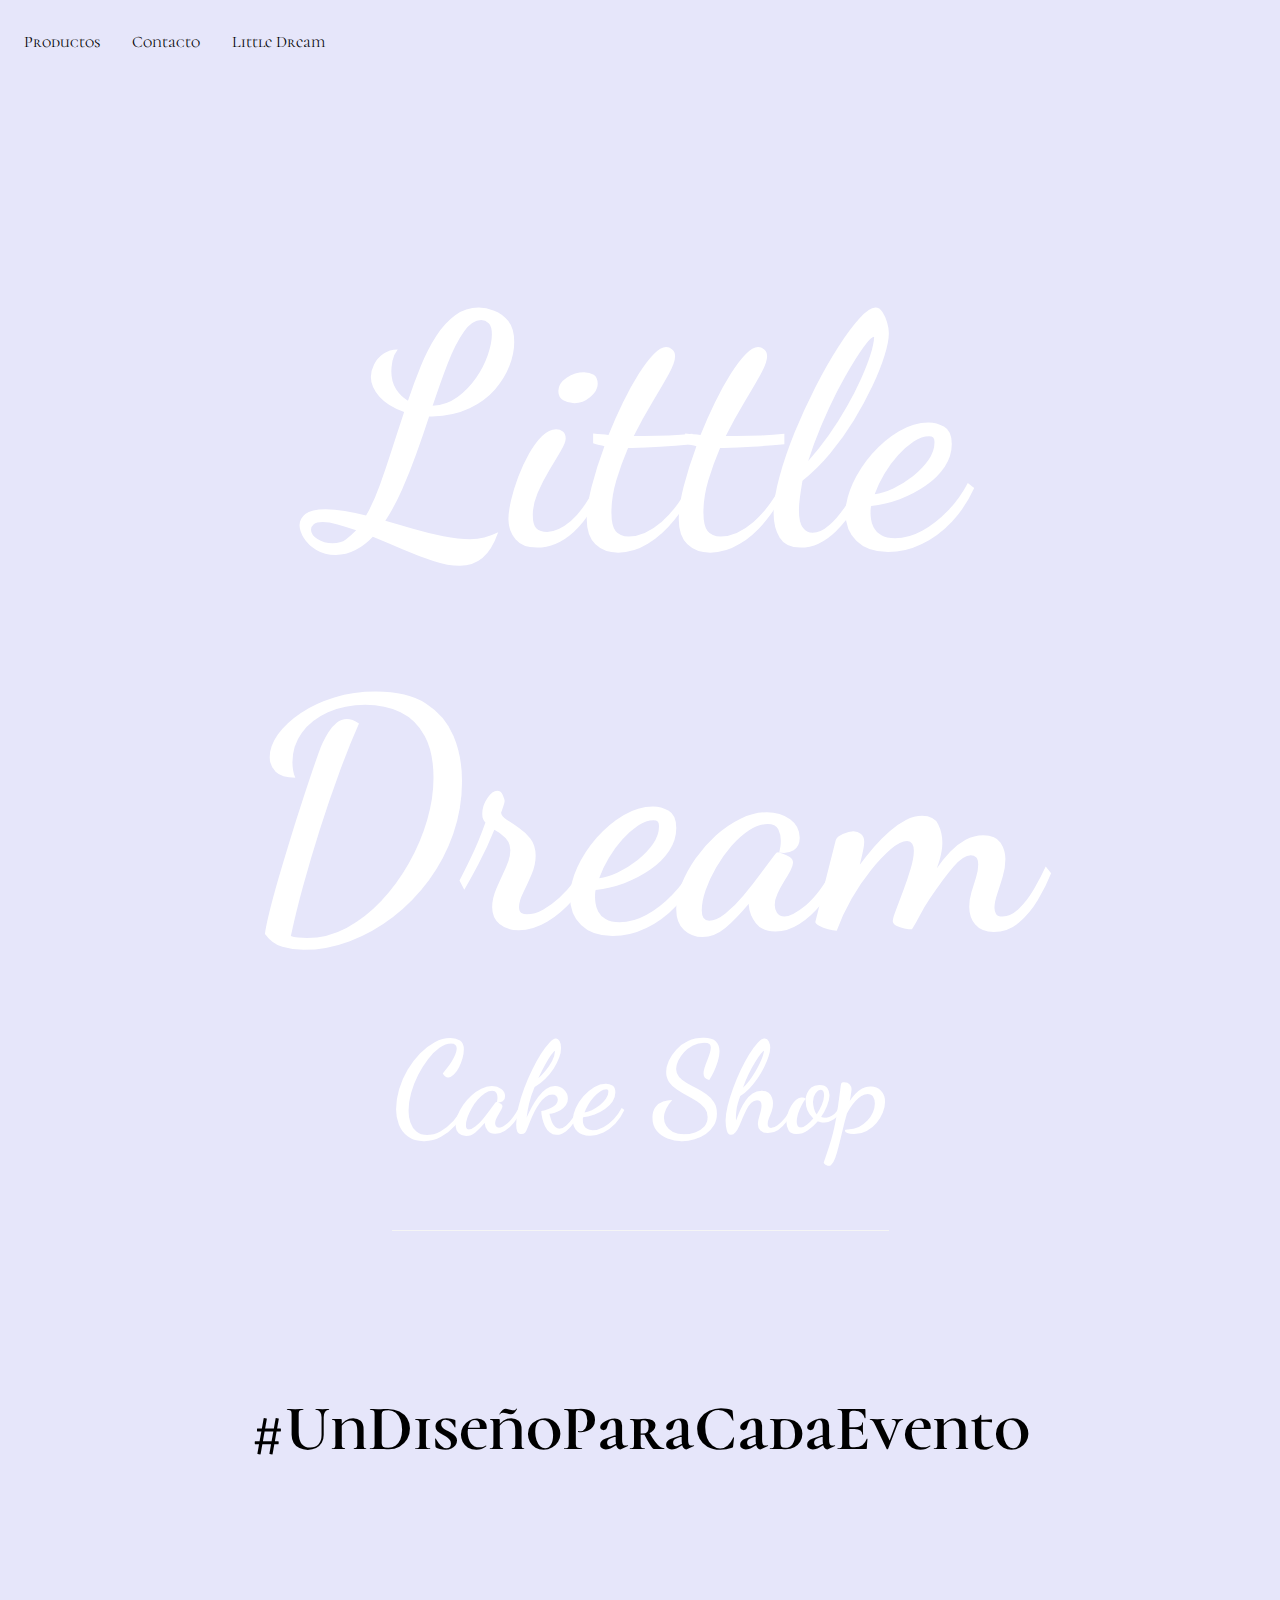
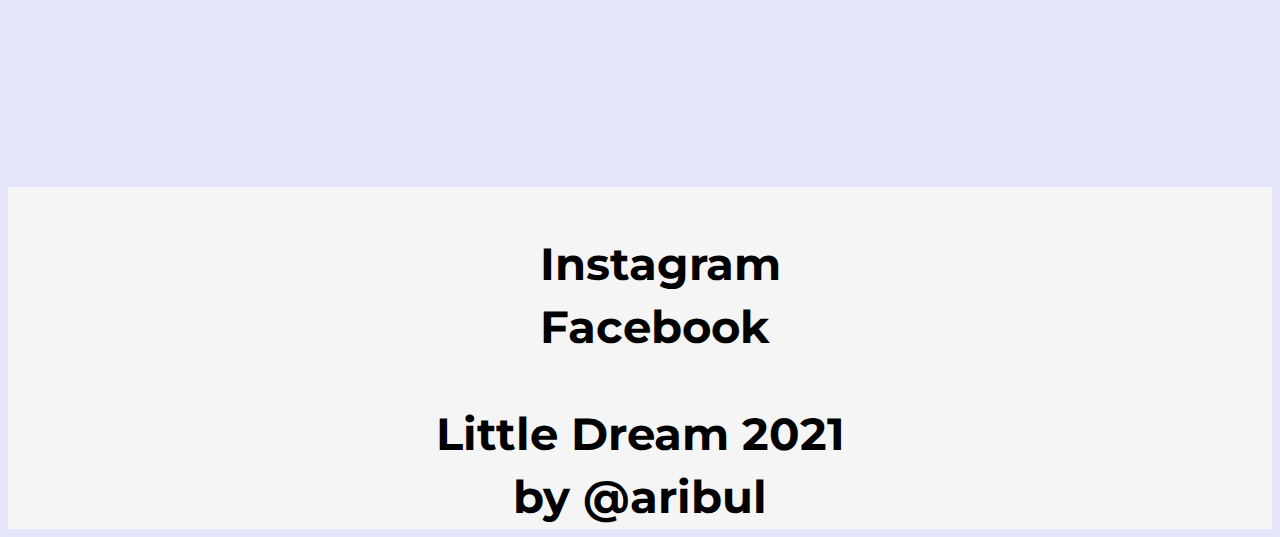
==== index.html @ 59920006 "index" ====
<!DOCTYPE html>
<html lang="en">
<head>
    <meta charset="UTF-8">
    <meta http-equiv="X-UA-Compatible" content="IE=edge">
    <meta name="viewport" content="width=device-width, initial-scale=1.0">
    <link rel="stylesheet" href="style.css">
    <link rel="preconnect" href="https://fonts.gstatic.com">
    <link href="https://fonts.googleapis.com/css2?family=Dancing+Script:wght@500&display=swap" rel="stylesheet">
    <link rel="preconnect" href="https://fonts.gstatic.com">
    <link href="https://fonts.googleapis.com/css2?family=Cormorant+Unicase&family=Dancing+Script:wght@500&display=swap" rel="stylesheet">
    <link rel="preconnect" href="https://fonts.gstatic.com">
    <link href="https://fonts.googleapis.com/css2?family=Cormorant+Unicase&family=Dancing+Script:wght@500&family=Montserrat:ital,wght@1,100&display=swap" rel="stylesheet">
    <title>Little Dream</title>
</head>
<body>
    <div>

        <header>
            <ol class="main_menu">
                <li class="main_menu-item">Productos</li>
                <li class="main_menu-item">Contacto</li>
                <li class="main_menu-item">Little Dream</li>
            </ol>
        </header>

        <section class="main">

                <h1>Little Dream</h1>
                <h2 class="subtitulo">Cake Shop</h2>
                <h2 class="hashtag">#UnDiseñoParaCadaEvento</h2>
            

        </section>

        <footer class="main-background">
            <ol>
                <li>Instagram</li>
                <li>Facebook</li>
            </ol>
            <p>Little Dream 2021</p>
            <p>by @aribul</p>
        </footer>
    </div> 
</body>
</html>
---- style.css ----
body{
     background-color: lavender;
 }

 header{
     margin: 0px;
     padding: 0px;
 }

 .main_menu{
    display: flex;
    flex-direction: row;
    flex-wrap: nowrap;
    flex-grow: initial;
    padding: 0;
}

.main_menu-item{
    text-align: center;
    list-style: none;
    padding: 1em;
    font-family: 'Cormorant Unicase', serif;
}

 section{
    font-size: 5vw;
    display: flex;
    flex-direction: column;
    flex-wrap: nowrap;
    align-items: center;
 }

 h1{
    font-family: 'Dancing Script', cursive;
    color: white;
    font-size: 5em;
    text-align: center;
    margin-bottom: 0px;
    margin-top: 0.5em;
 }

 .subtitulo{
    font-family: 'Dancing Script', cursive;
    color: white;
    font-size: 2em;
    text-align: center;
    border-bottom: solid whitesmoke 1px;
    padding-bottom: 0.5em;
    margin-top: 0px;
 }

 .hashtag{
    font-family: 'Cormorant Unicase', serif;
    font-size: 1em;
    text-align: center;
    margin-bottom: 5em;
 }



 footer{
     background-color: whitesmoke;
    
     display: flex;
     flex-direction: column;
     align-items:center;
     font-size: 3.5vw;
     font-family: 'Montserrat', sans-serif;
     font-weight: bolder;

 }

 footer p{
  padding: 0.1em;
  margin: 0;
  text-align: center;   
 }


 footer ol li{
     list-style: none;
     padding: 0.1em;
 }
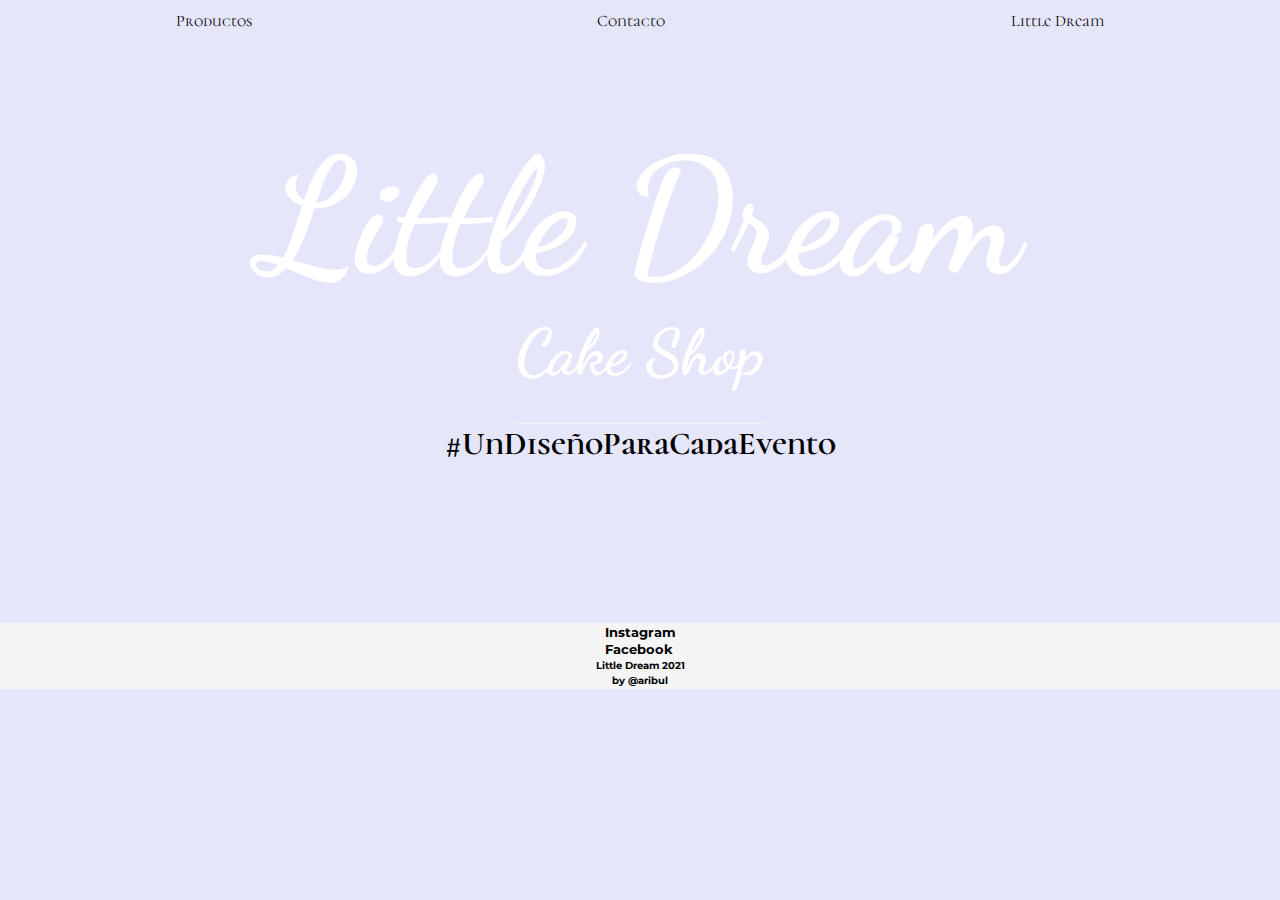
==== commit c7da1615: "entrega codo a codo" ====
--- a/index.html
+++ b/index.html
@@ -18,25 +18,26 @@
 
         <header>
             <ol class="main_menu">
-                <li class="main_menu-item">Productos</li>
-                <li class="main_menu-item">Contacto</li>
-                <li class="main_menu-item">Little Dream</li>
+                <li class="main_menu-item"> <a class="link_menu" href="galeria.html">Productos</a> </li>
+                <li class="main_menu-item"><a class="link_menu" href="contacto.html">Contacto</a> </li>
+                <li class="main_menu-item"><a class="link_menu" href="about-us.html"> Little Dream</a></li>
+            </ol>
             </ol>
         </header>
 
         <section class="main">
 
-                <h1>Little Dream</h1>
-                <h2 class="subtitulo">Cake Shop</h2>
-                <h2 class="hashtag">#UnDiseñoParaCadaEvento</h2>
+                <h1 class="main-titulo">Little Dream</h1>
+                <h2 class="main-subtitulo">Cake Shop</h2>
+                <h3 class="main-hashtag">#UnDiseñoParaCadaEvento</h3>
             
 
         </section>
 
         <footer class="main-background">
             <ol>
-                <li>Instagram</li>
-                <li>Facebook</li>
+                <li> <a class="link_menu" href="#"> Instagram</a></li>
+                <li> <a class="link_menu" href="#">Facebook</a></li>
             </ol>
             <p>Little Dream 2021</p>
             <p>by @aribul</p>
--- a/style.css
+++ b/style.css
@@ -1,5 +1,11 @@
+*{
+    margin: 0;
+    padding:0;
+}
+
+
 body{
-     background-color: lavender;
+     background-color: #E6E6FA;
  }
 
  header{
@@ -12,14 +18,25 @@
     flex-direction: row;
     flex-wrap: nowrap;
     flex-grow: initial;
-    padding: 0;
+    justify-content: space-around;
+    padding: 0.2em;
 }
 
 .main_menu-item{
     text-align: center;
     list-style: none;
-    padding: 1em;
+    padding: 0.5em;
     font-family: 'Cormorant Unicase', serif;
+}
+.main_menu :hover{
+    background-color:  #b4b4c7;
+    color: whitesmoke;
+}
+
+.menu-item__select{
+    font-weight: bolder;
+    background-color: #b4b4c7;
+    color: whitesmoke;
 }
 
  section{
@@ -30,7 +47,7 @@
     align-items: center;
  }
 
- h1{
+ .main-titulo{
     font-family: 'Dancing Script', cursive;
     color: white;
     font-size: 5em;
@@ -39,7 +56,7 @@
     margin-top: 0.5em;
  }
 
- .subtitulo{
+ .main-subtitulo{
     font-family: 'Dancing Script', cursive;
     color: white;
     font-size: 2em;
@@ -49,35 +66,208 @@
     margin-top: 0px;
  }
 
- .hashtag{
+ .main-hashtag{
     font-family: 'Cormorant Unicase', serif;
     font-size: 1em;
     text-align: center;
     margin-bottom: 5em;
  }
 
-
-
- footer{
+.titles .titulo{    
+    font-family: 'Dancing Script', cursive;
+    color: white;
+    font-size: 3em;
+    text-align: center;
+    margin-bottom: 0px;
+    margin-top: 0.5em;
+}
+
+.titles .hashtag{
+    font-family: 'Cormorant Unicase', serif;
+    font-size: 0.7em;
+    text-align: center;
+    margin-bottom: 3em;
+}
+
+footer{
      background-color: whitesmoke;
-    
      display: flex;
      flex-direction: column;
      align-items:center;
-     font-size: 3.5vw;
+     justify-content: center;
+     font-size: 5vw;
      font-family: 'Montserrat', sans-serif;
      font-weight: bolder;
 
  }
 
- footer p{
-  padding: 0.1em;
-  margin: 0;
-  text-align: center;   
- }
-
-
- footer ol li{
+footer p{
+    padding: 0.1em;
+    margin: 0;
+    text-align: center; 
+    font-size: 0.4em;  
+ }
+
+footer ol{
+     font-size: 0.5em;
+     padding: 0px;
+ }
+
+
+footer ol li{
      list-style: none;
      padding: 0.1em;
- }+    
+ }
+
+ /*Contacto*/
+
+ .contacto-article{
+     font-size: 30px;
+     padding: 10px;
+ }
+ .contacto-article p{
+    font-size: 0.4em;
+    text-align: left;
+    font-family: 'Montserrat', sans-serif;
+    font-weight: bold;
+ }
+
+ .contacto-article ol li{
+     font-size: 0.5em;
+     text-align: center;
+     font-family: 'Montserrat', sans-serif;
+    font-weight: bold;
+    list-style: none;
+    padding-top: 0.5em;
+ }
+
+ .div-form{
+     font-size: 0.5em;
+     display: flex;
+     flex-direction: column;
+     flex-wrap: wrap;
+     align-items: left;
+     font-family: 'Montserrat', sans-serif;
+     font-weight: bolder;
+     padding-top: 0.2em;
+     width: 80%;
+ }
+
+ .input-enviar{
+     background-color: #e092fc;
+     border-radius: 10px;
+     font-family: 'Montserrat', sans-serif;
+     font-weight: bolder;
+     border-color: whitesmoke;
+     width: 30%;
+ }
+
+
+
+
+ /*galeria de img*/
+.gallery{
+    font-size:5.5vw;
+    display: flex;
+    justify-content: space-around;
+    flex-wrap: wrap;
+    align-items: stretch;
+    width: 100%;
+    min-height: 100vw;
+    margin-bottom: 1em;
+}
+ .div_img-gallery{
+     width: 6em;
+     height: 6em;
+     min-height: 150px;
+     min-width: 150px;
+     padding: 0.1em 0.1em;
+ }
+
+ .div_img-gallery:hover{
+    filter: brightness(50%);
+ }
+
+ .img-gallery{
+     width: 100%;
+     height: 100%;
+     object-fit: cover;
+     border-radius: 0.1em;
+     animation: escalar 1.5s alternate;
+ }
+@keyframes escalar{
+    to{
+        transform: scale(1);
+    }
+    from{
+        transform: scale(1.1);
+    }
+}
+
+
+/*ABOUT*/
+
+.about-parrafo{
+    font-size: 0.3em;
+    text-align: center;
+    font-family: 'Montserrat', sans-serif;
+    font-weight: bold;
+    padding: 1em;
+    
+}
+
+.about-parrafo_gracias{
+    padding: 1em;
+    font-size: 1em;
+    text-align: center;
+}
+
+/*LINKS*/
+.link_H1 {
+    color: whitesmoke;
+    text-decoration: none;
+}
+
+.link_H1 :visited{
+    color: whitesmoke;
+    text-decoration: none;
+}
+
+
+.link_menu{
+    color: black;
+    text-decoration: none;
+}
+
+/*QUERIES*/
+
+@media (min-width:576px){
+
+    footer{
+        font-size: 4vw;   
+    }    
+
+    div .main{
+        font-size: 2em;
+    }
+
+    .about-parrafo{
+        font-size: 0.2em;
+        width: 60%;
+    }
+}
+
+@media (min-width:768px){
+
+    footer{
+        font-size: 3vw;   
+    }    
+}
+
+@media (min-width:992px){
+
+    footer{
+        font-size: 2vw;   
+    }    
+}